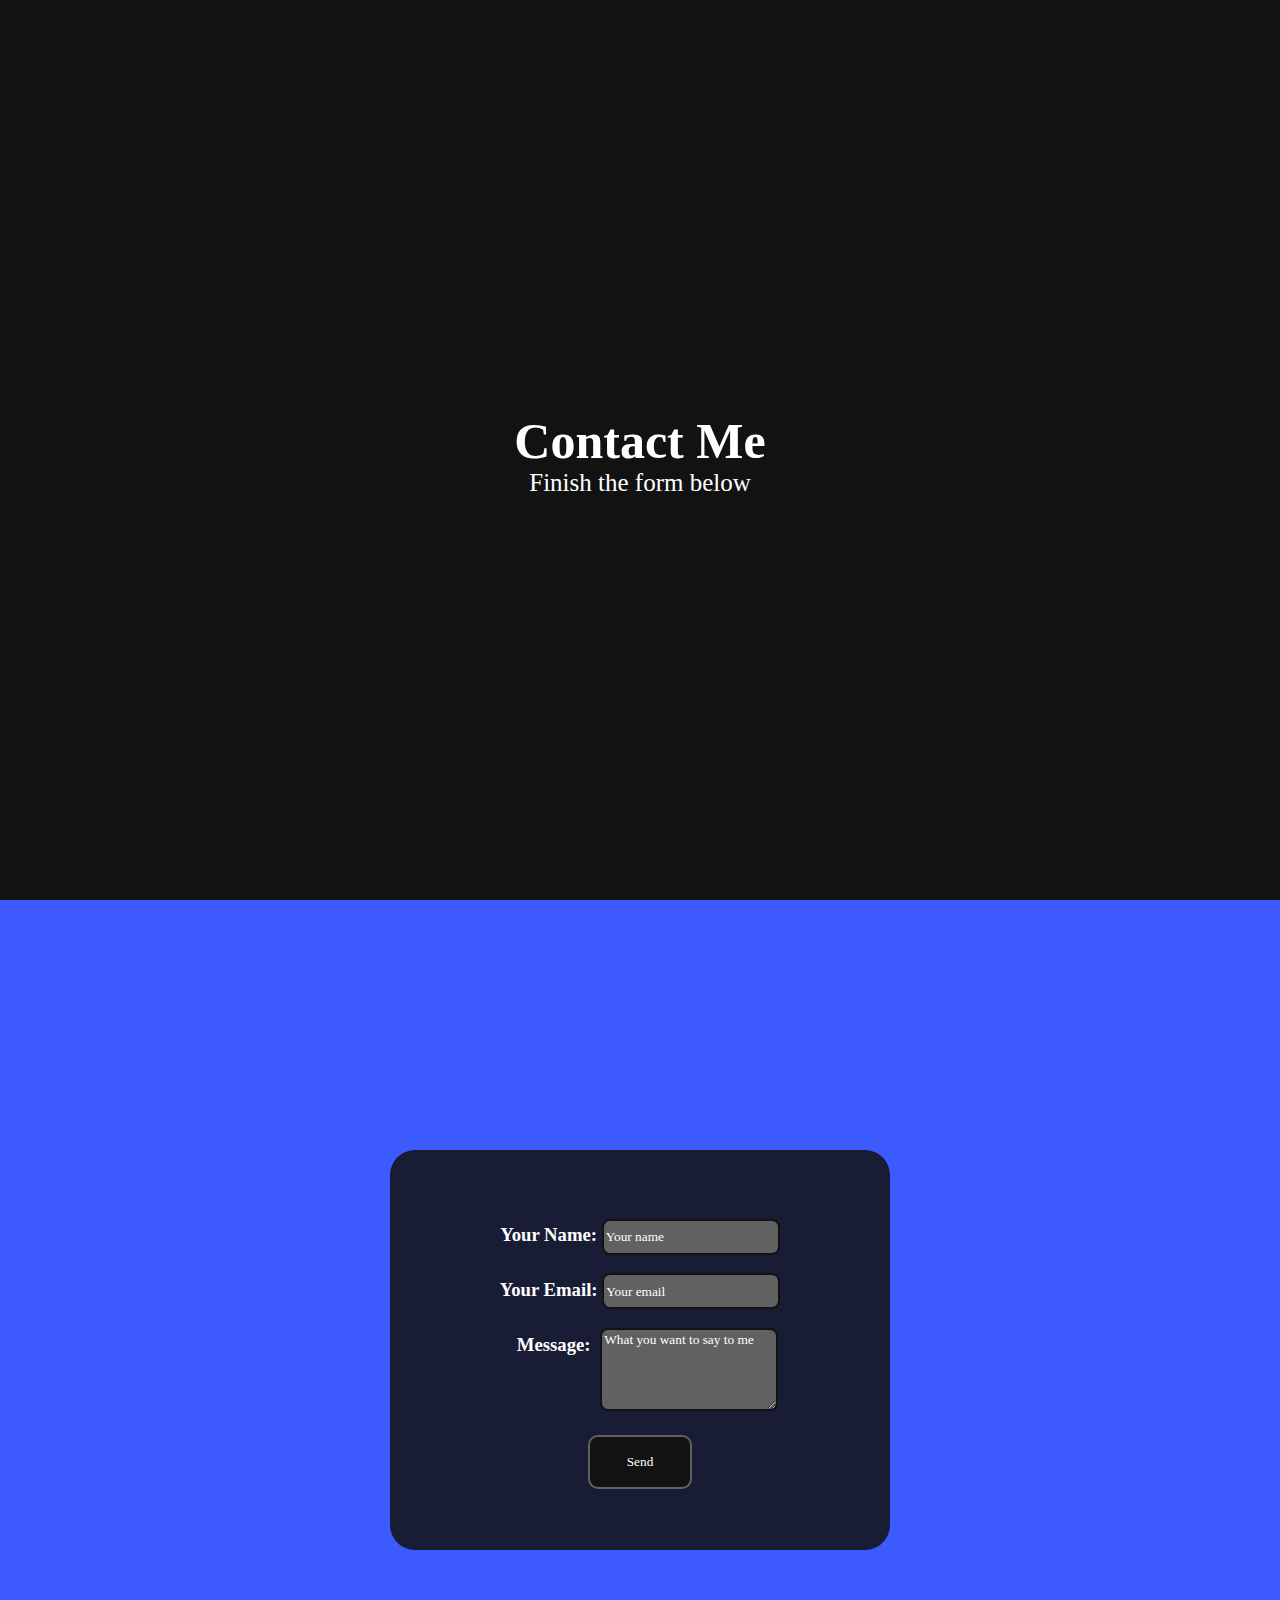
==== contact.html @ 7f858329 "Lots of Changes" ====
<!DOCTYPE html>
<html lang="en">
<head>
    <meta charset="UTF-8">
    <meta name="viewport" content="width=device-width, initial-scale=1.0">
    <meta http-equiv="X-UA-Compatible" content="ie=edge">
    <title>Sam Adams - Contact Form</title>
    <link rel="stylesheet" href="contact.css">
    <link rel="shortcut icon" href="assets/icon.png" type="image/x-icon">
    <meta name="Description" content="This is the offical website of Sam Adams. supposedly.sam on instagram and Supposedly-Sam on twitter">
</head>
<body>
    <section class="image-cover">
        <div class="intro-text">
            <h1 class="name">Contact Me</h1>
            <h3 class="tagline">Finish the form below</h3>
        </div>
        <div class="arrow">
            <a class="arrow-link" href="#about">
                    <svg class="down-arrow">
                            <use href="assets/downarrow.svg#test"></use>
                    </svg>
            </a>
        </div>
    </section>
    <section class="info-cover" id="about">
        <div class="info-text form">
            <h3 class="form-content"><form name="contact" method="POST" data-netlify="true" style="opacity: 100%;">
                <p>
                  <label>Your Name: <input type="text" name="name" required class="input form-name" placeholder="Your name"/></label>   
                </p>
                <p>
                  <label>Your Email: <input type="email" name="email" required class="input email" placeholder="Your email"/></label>
                </p>
                <p>
                  <label id="message"><span class="message-text">Message:</span> <textarea name="message" rows="5" class="input message" placeholder="What you want to say to me" required></textarea></label>
                </p>
                <p>
                  <button type="submit" class="button">Send</button>
                </p>
              </form></h3>
        </div>
    </section>
</body>
</html>
---- contact.css ----
@font-face {
    font-family: IconFont;
    src: url(assets/iconfont/icomoon.woff);
}
@font-face{
    font-family: 'Open Sans';
    src: url(assets/fonts/OpenSans-Regular.ttf);
}
@font-face{
    font-family: 'Open Sans';
    src: url(assets/fonts/OpenSans-Light.ttf);
    font-weight: 300;
}
html, head, body {
    margin: 0px;
    padding: 0px;
    width: 100%;
    height: 100%;
    scroll-behavior: smooth;
}
.image-cover {
    margin-top: 0px;
    background-color: #121212;
    width: 100%;
    height: 100%;
    display: flex;
    align-items: center;
    justify-content: center;
    padding-bottom: 0;
}
.intro-text {
    color: #fff;
    width: 280px;
    position: absolute;
    display: inline-block;
}
.name {
    text-align: center;
    font-family: 'Open Sans';
    font-size: 50px;
}
.tagline {
    text-align: center;
    font-family: 'Open Sans';
    font-size: 25px;
    font-weight: 300;
    margin-top: -35px;
}
.arrow {
    color: #616161;
    position: absolute;
    width: 50px;
    height: 50px;
    animation: jumpy-arrow-2 3s linear 1s infinite;
    bottom: 10px;
}
.arrow:hover {
    animation-play-state: paused;
}
.arrow-link {
    color: #616161;
    transition: .5s;
}
.arrow-link:hover {
    color: #9E9E9E;
}
.down-arrow {
    width: 50px;
    height: 50px;
}
@keyframes jumpy-arrow-2 {
    0%     {transform: translateY(0px);}
    10%     {transform: translateY(-50px);}
    20%     {transform: translateY(0px);}
    30%     {transform: translateY(-30px);}
    40%     {transform: translateY(0px);}
}
.info-cover {
    position: absolute;
    width: 100%;
    height: 100%;
    background-color: #3D5AFE;
    align-items: center;
    justify-content: center;
    display: flex;
}
.info-text {
    position: absolute;
    display: inline-block;
    color: #fff;
    width: 500px;
    height: 300px;
    text-align: center;
    font-family: 'Open Sans';
    font-weight: 300;    
    opacity: 100%;
}
.info-h3 {
    margin: 0px;
}
.info-link {
    color: white;
    transition: .5s;
}
.info-link:hover {
    color: #1A237E;
}
.form {
    padding-top: 50px;
    padding-bottom: 50px;
    border-radius: 25px;
    background-color: rgba(18,18,18, 0.85)
}
.message-text {
    margin-top: 30px;
    margin-bottom: 100px;
}
.input {
    margin-left: 0px;
    width: 170px;
    background-color: rgb(97,97,97);
    color: #fff;
    border-style: solid;
    border-color: #121212;
    border-width: 2px;
    border-radius: 8px;
}
::placeholder {
    color: #fff;
    font-family: 'Open Sans';
}
.button {
    margin-top: 0px;
    background-color: #121212;
    width: 100px;
    height: 50px;
    border: 2px;
    border-style: solid;
    border-color: rgb(97,97,97);
    color: #fff;
    font-family: 'Open Sans';
    box-sizing: initial;
    padding: 0 0;
    border-radius: 10px;
    color: #fff;

}
.button:hover {
    background-color:   rgb(97,97,97);;
    transition: .5s;
}
.form-name {
    height: 30px;
}
.email {
    height: 30px;
}
.message{
    margin-left: 20px;
}
.message-text{
    position: relative;
    bottom: 60px;
    left: 15px;
}
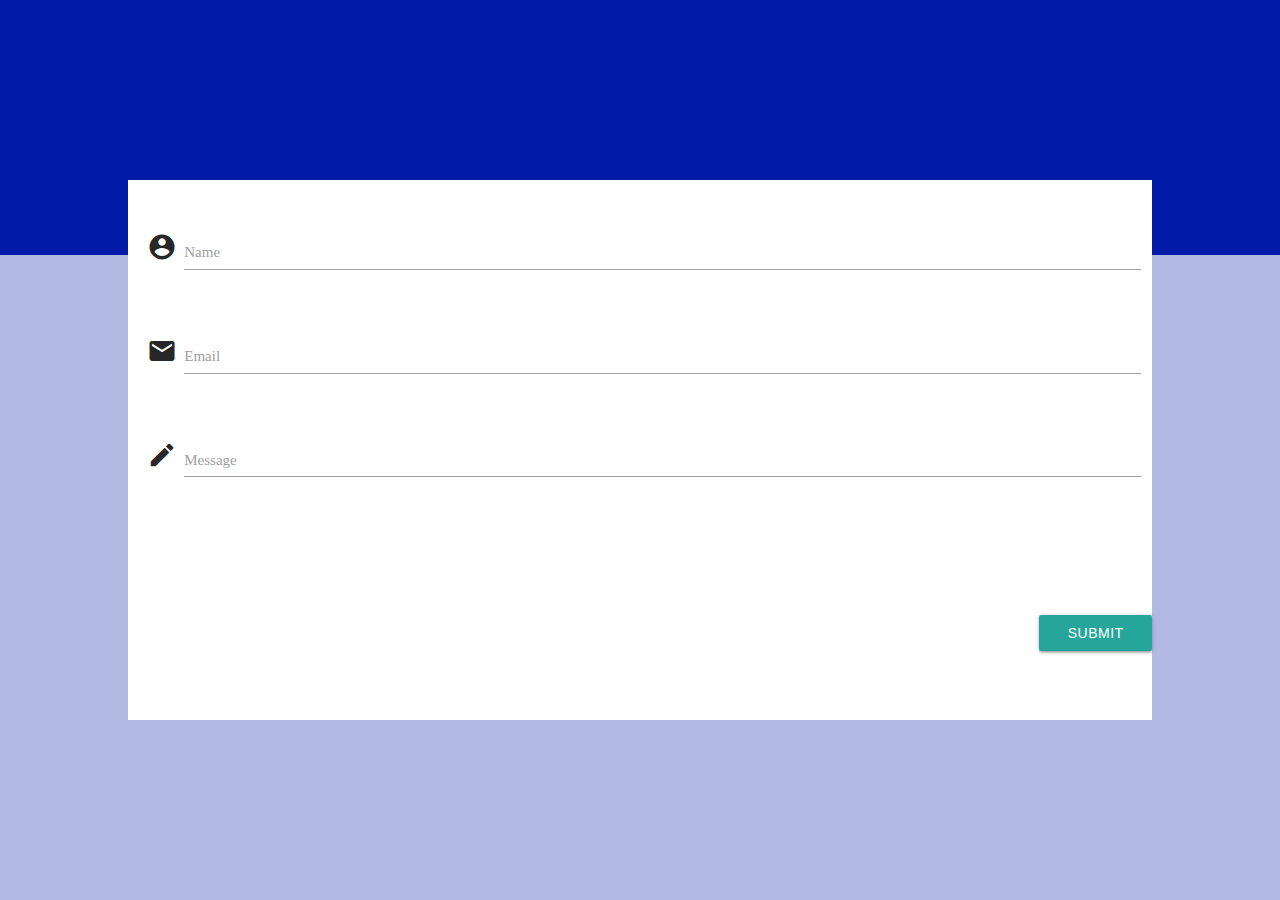
==== commit b34f1b05: "Code Overhaul" ====
--- a/contact.html
+++ b/contact.html
@@ -8,38 +8,54 @@
     <link rel="stylesheet" href="contact.css">
     <link rel="shortcut icon" href="assets/icon.png" type="image/x-icon">
     <meta name="Description" content="This is the offical website of Sam Adams. supposedly.sam on instagram and Supposedly-Sam on twitter">
+    
+    <!-- Compiled and minified CSS -->
+    <link rel="stylesheet" href="https://cdnjs.cloudflare.com/ajax/libs/materialize/1.0.0/css/materialize.min.css">
+
+    <!-- Compiled and minified JavaScript -->
+    <script src="https://cdnjs.cloudflare.com/ajax/libs/materialize/1.0.0/js/materialize.min.js"></script>
+
+    <link href="https://fonts.googleapis.com/icon?family=Material+Icons"
+      rel="stylesheet">
+            
 </head>
 <body>
-    <section class="image-cover">
-        <div class="intro-text">
-            <h1 class="name">Contact Me</h1>
-            <h3 class="tagline">Finish the form below</h3>
-        </div>
-        <div class="arrow">
-            <a class="arrow-link" href="#about">
-                    <svg class="down-arrow">
-                            <use href="assets/downarrow.svg#test"></use>
-                    </svg>
-            </a>
-        </div>
-    </section>
     <section class="info-cover" id="about">
-        <div class="info-text form">
-            <h3 class="form-content"><form name="contact" method="POST" data-netlify="true" style="opacity: 100%;">
-                <p>
-                  <label>Your Name: <input type="text" name="name" required class="input form-name" placeholder="Your name"/></label>   
-                </p>
-                <p>
-                  <label>Your Email: <input type="email" name="email" required class="input email" placeholder="Your email"/></label>
-                </p>
-                <p>
-                  <label id="message"><span class="message-text">Message:</span> <textarea name="message" rows="5" class="input message" placeholder="What you want to say to me" required></textarea></label>
-                </p>
-                <p>
-                  <button type="submit" class="button">Send</button>
-                </p>
-              </form></h3>
-        </div>
+      <div class="section-2"></div>
+        <div class="forms">
+            <h3 class="form-content"><form name="contact" method="POST" data-netlify="true" class="contact">
+              <div class="row">
+                <form class="col s12" name="contact" method="POST" data-netlify="true" action="success">
+                  <div class="row">
+                    <div class="input-field col s12">
+                      <i class="material-icons prefix">account_circle</i>
+                      <input id="icon_prefix" type="text" class="validate" name="name"/>
+                      <label for="icon_prefix">Name</label>
+                    </div>
+                  </div>
+                  <div class="input-field col s12">
+                    <i class="material-icons prefix">email</i>
+                    <input id="icon_prefix2" type="email" class="validate" name="email"/>
+                    <label for="icon_prefix2">Email</label>
+                  </div>
+                  </div>
+                    <div class="row">
+                      <div class="input-field col s12 message">
+                        <i class="material-icons prefix">mode_edit</i>
+                        <textarea id="icon_prefix3" class="materialize-textarea" name="message"></textarea>
+                        <label for="icon_prefix3">Message</label>
+                      </div>
+                    </div>
+                    <div class="button">
+                      <div class="input-field col s12">
+                        <button class="btn waves-effect waves-light" type="submit" name="action">Submit
+                          <i class="material-icons right">send</i>
+                        </button>
+                      </div>
+                    </div>
+                </form>
+              </div>
+          </div>
     </section>
 </body>
 </html>
--- a/contact.css
+++ b/contact.css
@@ -1,115 +1,46 @@
-@font-face {
-    font-family: IconFont;
-    src: url(assets/iconfont/icomoon.woff);
-}
-@font-face{
-    font-family: 'Open Sans';
-    src: url(assets/fonts/OpenSans-Regular.ttf);
-}
 @font-face{
     font-family: 'Open Sans';
     src: url(assets/fonts/OpenSans-Light.ttf);
     font-weight: 300;
 }
-html, head, body {
-    margin: 0px;
-    padding: 0px;
-    width: 100%;
-    height: 100%;
-    scroll-behavior: smooth;
-}
-.image-cover {
-    margin-top: 0px;
-    background-color: #121212;
-    width: 100%;
-    height: 100%;
-    display: flex;
-    align-items: center;
-    justify-content: center;
-    padding-bottom: 0;
-}
-.intro-text {
-    color: #fff;
-    width: 280px;
-    position: absolute;
-    display: inline-block;
-}
-.name {
-    text-align: center;
-    font-family: 'Open Sans';
-    font-size: 50px;
-}
-.tagline {
-    text-align: center;
-    font-family: 'Open Sans';
-    font-size: 25px;
-    font-weight: 300;
-    margin-top: -35px;
-}
-.arrow {
-    color: #616161;
-    position: absolute;
-    width: 50px;
-    height: 50px;
-    animation: jumpy-arrow-2 3s linear 1s infinite;
-    bottom: 10px;
-}
-.arrow:hover {
-    animation-play-state: paused;
-}
-.arrow-link {
-    color: #616161;
-    transition: .5s;
-}
-.arrow-link:hover {
-    color: #9E9E9E;
-}
-.down-arrow {
-    width: 50px;
-    height: 50px;
-}
-@keyframes jumpy-arrow-2 {
-    0%     {transform: translateY(0px);}
-    10%     {transform: translateY(-50px);}
-    20%     {transform: translateY(0px);}
-    30%     {transform: translateY(-30px);}
-    40%     {transform: translateY(0px);}
-}
 .info-cover {
     position: absolute;
     width: 100%;
     height: 100%;
-    background-color: #3D5AFE;
+    background-color: #011aa74d;
     align-items: center;
     justify-content: center;
     display: flex;
+    font-family: 'Open Sans';
 }
-.info-text {
+@keyframes form {
+    0% {width: 0%; height: 0%;}
+    50% {width: 10%; height: 10%;}
+    100% {width: 80%; height: 80%;}
+}
+.section-2{
+    margin-top: -660px;
     position: absolute;
-    display: inline-block;
-    color: #fff;
-    width: 500px;
-    height: 300px;
+    width: 100%;
+    height: 30%;
+    z-index: 0;
+    background-color: #011aa7;
+}
+.forms {
+    width: 80%;
+    height: 60%;
+    background-color: white;
+    animation: form .75s linear;
+    z-index: 1;
+}
+.contact {
+    width: 100%;
+    height: 100%;
+}
+.form-content {
+    height: 100%;
     text-align: center;
-    font-family: 'Open Sans';
-    font-weight: 300;    
-    opacity: 100%;
-}
-.info-h3 {
-    margin: 0px;
-}
-.info-link {
-    color: white;
-    transition: .5s;
-}
-.info-link:hover {
-    color: #1A237E;
-}
-.form {
-    padding-top: 50px;
-    padding-bottom: 50px;
-    border-radius: 25px;
-    background-color: rgba(18,18,18, 0.85)
+    font-size: 2em;
 }
 .message-text {
     margin-top: 30px;
@@ -117,7 +48,8 @@
 }
 .input {
     margin-left: 0px;
-    width: 170px;
+    height: 4em;
+    width: 100%;
     background-color: rgb(97,97,97);
     color: #fff;
     border-style: solid;
@@ -130,36 +62,9 @@
     font-family: 'Open Sans';
 }
 .button {
-    margin-top: 0px;
-    background-color: #121212;
-    width: 100px;
-    height: 50px;
-    border: 2px;
-    border-style: solid;
-    border-color: rgb(97,97,97);
-    color: #fff;
-    font-family: 'Open Sans';
-    box-sizing: initial;
-    padding: 0 0;
-    border-radius: 10px;
-    color: #fff;
-
+    padding-left: 89%;
+    padding-top: 7%;
 }
-.button:hover {
-    background-color:   rgb(97,97,97);;
-    transition: .5s;
-}
-.form-name {
-    height: 30px;
-}
-.email {
-    height: 30px;
-}
-.message{
-    margin-left: 20px;
-}
-.message-text{
-    position: relative;
-    bottom: 60px;
-    left: 15px;
+.message {
+    width: 80%;
 }